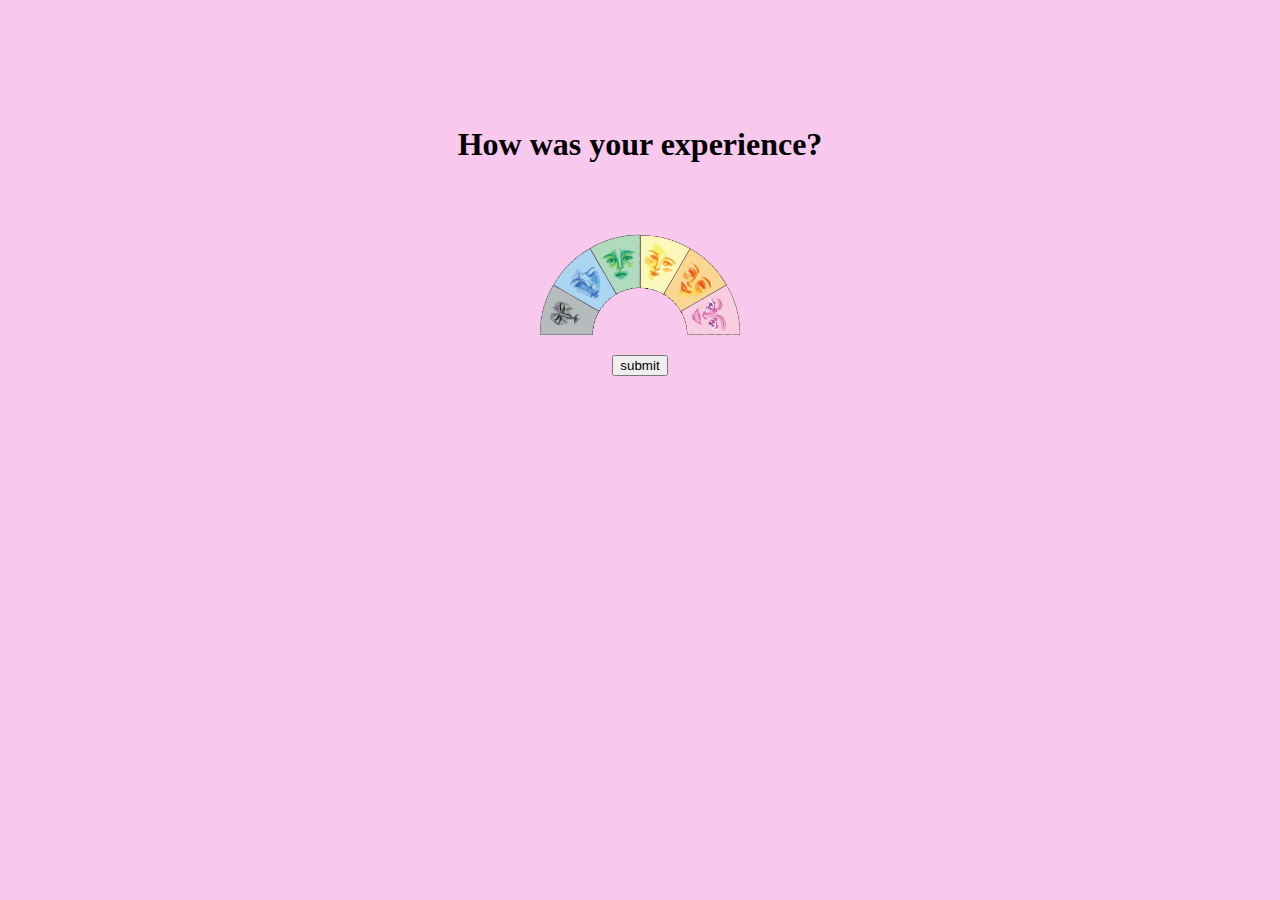
==== index.html @ 13cc4fb3 "fixes #5 - finished styling radio buttons as visuals. Also got prototype for #10" ====
<!DOCTYPE html>
<html lang="en">
<head>
    <meta charset="UTF-8">
    <link rel="stylesheet" href="index.css">
    <title>Sentiment Rating</title>
</head>
<body>
    <header></header>
    <section id="form-container">
        <form>
            <h1>How was your experience?</h1>
            <!-- The #rating-container will most likely be needed for styling the rainbow of choices -->
            <div id="rating-container"> 
                <!-- divs group image with label and picture. label allows for radio button selection functionality -->
                <div id="rating-1" class="rating-div">
                    <input type="radio" name="rating" class="rating-option" id="radio-1">
                    <label for="radio-1" id="label-1">
                        <img class="rating-img" src="images_arcs/very-negative.png" alt="very bad">
                    </label>
                </div>
                

                <div id="rating-2" class="rating-div">
                    <input type="radio" name="rating" class="rating-option" id="radio-2">
                    <label for="radio-2">
                        <img class="rating-img" src="images_arcs/negative.png" alt="bad">
                    </label>
                </div>
                
                <div id="rating-3" class="rating-div">
                    <input type="radio" name="rating" class="rating-option" id="radio-3">
                    <label for="radio-3">
                        <img class="rating-img" src="images_arcs/slightly-negative.png" alt="decent">
                    </label>
                </div>

                <div id="rating-4" class="rating-div">
                    <input type="radio" name="rating" class="rating-option" id="radio-4">
                    <label for="radio-4">
                        <img class="rating-img" src="images_arcs/slightly-positive.png" alt="good">
                    </label>
                </div>
                
                <div id="rating-5" class="rating-div">
                    <input type="radio" name="rating" class="rating-option" id="radio-5">
                    <label for="radio-5">
                        <img class="rating-img" src="images_arcs/positive.png" alt="very good">
                    </label>
                </div>

                <div id="rating-6" class="rating-div">
                    <input type="radio" name="rating" class="rating-option" id="radio-6">
                    <label for="radio-6">
                        <img class="rating-img" src="images_arcs/very-positive.png" alt="very good">
                    </label>
                </div>
                <!-- #Text-rating should have no default text; only update later with JS -->
                <p id="text-rating"></p>
            </div>
            <button>submit</button>
        </form>
    </section>
    <footer></footer>
</body>
</html>
---- index.css ----
/* define variables */
:root {
    --piece-arc-degrees: calc(180deg / 6);
    --form-container-width: 50%;
    --rating-container-width: calc(2 * var(--rating-img-width));
    --rating-container-top-margin: 100px;
    --page-color: #f9c9ed;
    --rating-img-width: 100px;
    --text-rating-width: 20%;
}

html {
    background-color: var(--page-color);
}

button {
    margin-top: 20px;
}

/* get rid of radio button look by making it transparent */
.rating-option {
    opacity: 0;
    /* Make sure radio buttons don't take up space in rating-divs - for proper rotation later */
    position: absolute;
    width: 0;
    height: 0;
}

.rating-img {
    width: var(--rating-img-width);
}

.rating-div {
    /* move all rating divs (containing input, img, label) to the same place (top left of container,
     with a rotation origin at the bottom right corner - for rotating into place later  */
    position: absolute;
    bottom: 0;
    left: 0;
    transform-origin: 100% 100%;
    /* make sure each div is exactly the dimensions of the image it holds */
    width: var(--rating-img-width);
    /* the div naturally has space for text, which takes up height. Remove this space by setting font size to 0 */
    font-size: 0;
}

.rating-img:hover {
    filter: brightness(120%);
}

/* prototype stylings for proof of concept purposes */
/* show which radio button is focused (useful for keyboard based selection) */
.rating-option:focus + label {
    filter: brightness(120%);
}
/* show which radio button is selected (clicked on) */
.rating-option:checked + label {
    filter: brightness(80%);
}

#text-rating {
    /* put paragraph at bottom of container */
    position: absolute;
    bottom: 0;
    /* 2. horizontally center paragraph and text */
    width: var(--text-rating-width);
    margin: 0 calc((100% - var(--text-rating-width)) / 2);
    text-align: center;
}

/* container - for form containing ratings */
#form-container {
    width: 50%;
    height: 100%;
    /* form-container must be at least as wide as its contents, + space (10px) for padding */
    min-width: calc(var(--rating-container-width) + 10px);
    /* center form-container within page */
    width: var(--form-container-width);
    margin: 10% auto;
    /* center button and h1 in form-container */
    text-align: center;
}

/* container for holding the rating arch */
#rating-container {
    height: calc(var(--rating-img-width) + 50px);
    width: calc(var(--rating-container-width));
    /* position: relative; is necessary to create some grounding for the .rating-option.  */
    position: relative;
    /* center rating-container within form-container */
    margin: 0 auto;
}

/* rotate the divs containing [radio, label, image] - don't need to rotate rating-1 */
#rating-2 {
    transform: rotate(var(--piece-arc-degrees));
}
#rating-3 {
    transform: rotate(calc(2 * var(--piece-arc-degrees)));
}
#rating-4 {
    transform: rotate(calc(3 * var(--piece-arc-degrees)));
}
#rating-5 {
    transform: rotate(calc(4 * var(--piece-arc-degrees)));
}
#rating-6 {
    transform: rotate(calc(5 * var(--piece-arc-degrees)));
}
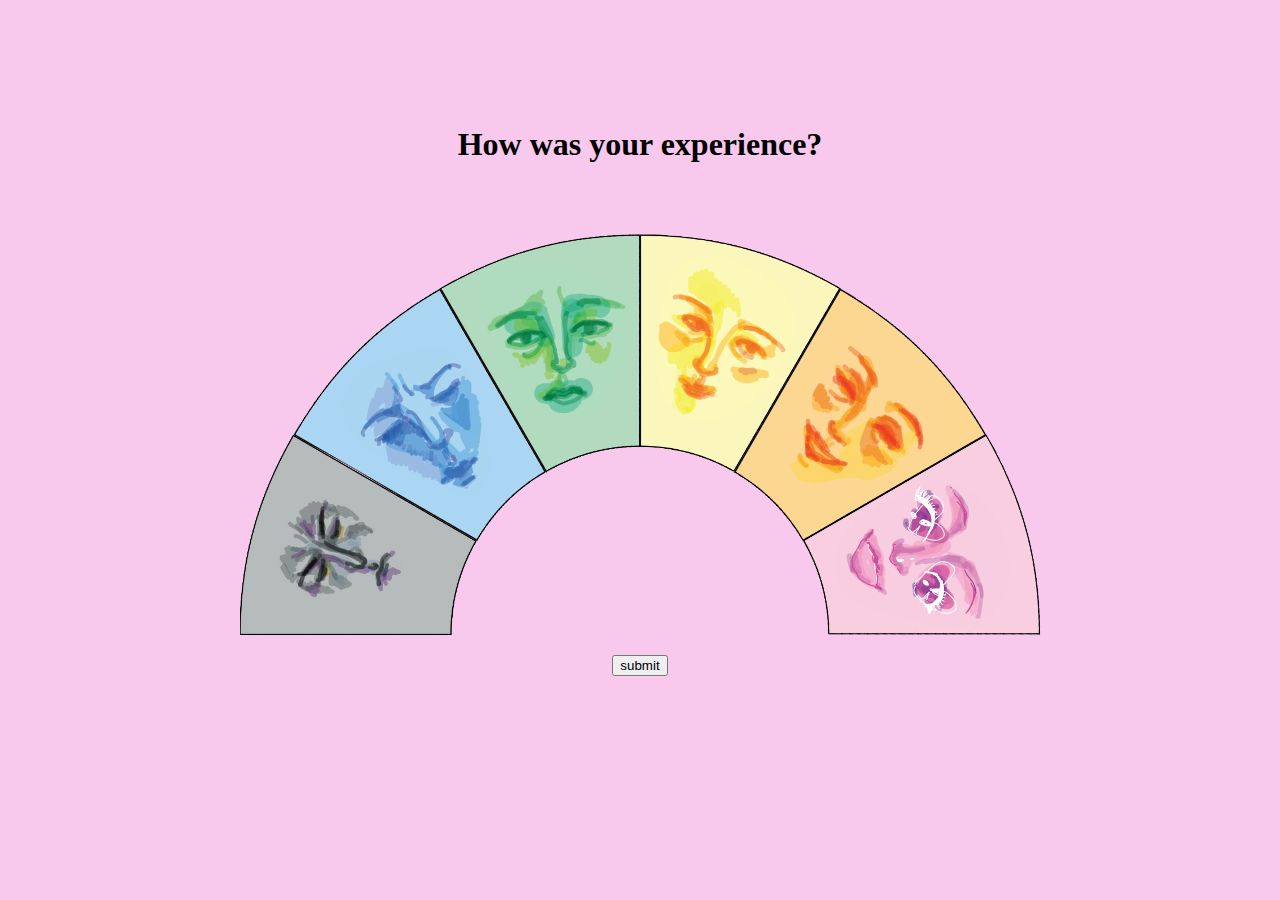
==== commit c6808f80: "fixes (potentially) #10 and fixed html img alts" ====
--- a/index.html
+++ b/index.html
@@ -16,7 +16,7 @@
                 <div id="rating-1" class="rating-div">
                     <input type="radio" name="rating" class="rating-option" id="radio-1">
                     <label for="radio-1" id="label-1">
-                        <img class="rating-img" src="images_arcs/very-negative.png" alt="very bad">
+                        <img class="rating-img" src="images_arcs/very-negative.png" alt="very negative">
                     </label>
                 </div>
                 
@@ -24,35 +24,35 @@
                 <div id="rating-2" class="rating-div">
                     <input type="radio" name="rating" class="rating-option" id="radio-2">
                     <label for="radio-2">
-                        <img class="rating-img" src="images_arcs/negative.png" alt="bad">
+                        <img class="rating-img" src="images_arcs/negative.png" alt="negative">
                     </label>
                 </div>
                 
                 <div id="rating-3" class="rating-div">
                     <input type="radio" name="rating" class="rating-option" id="radio-3">
                     <label for="radio-3">
-                        <img class="rating-img" src="images_arcs/slightly-negative.png" alt="decent">
+                        <img class="rating-img" src="images_arcs/slightly-negative.png" alt="slightly negative">
                     </label>
                 </div>
 
                 <div id="rating-4" class="rating-div">
                     <input type="radio" name="rating" class="rating-option" id="radio-4">
                     <label for="radio-4">
-                        <img class="rating-img" src="images_arcs/slightly-positive.png" alt="good">
+                        <img class="rating-img" src="images_arcs/slightly-positive.png" alt="slightly positive">
                     </label>
                 </div>
                 
                 <div id="rating-5" class="rating-div">
                     <input type="radio" name="rating" class="rating-option" id="radio-5">
                     <label for="radio-5">
-                        <img class="rating-img" src="images_arcs/positive.png" alt="very good">
+                        <img class="rating-img" src="images_arcs/positive.png" alt="positive">
                     </label>
                 </div>
 
                 <div id="rating-6" class="rating-div">
                     <input type="radio" name="rating" class="rating-option" id="radio-6">
                     <label for="radio-6">
-                        <img class="rating-img" src="images_arcs/very-positive.png" alt="very good">
+                        <img class="rating-img" src="images_arcs/very-positive.png" alt="very positive">
                     </label>
                 </div>
                 <!-- #Text-rating should have no default text; only update later with JS -->
--- a/index.css
+++ b/index.css
@@ -1,10 +1,10 @@
 /* define variables */
 :root {
+    --page-color: #f9c9ed;
     --piece-arc-degrees: calc(180deg / 6);
     --form-container-width: 50%;
     --rating-container-width: calc(2 * var(--rating-img-width));
     --rating-container-top-margin: 100px;
-    --page-color: #f9c9ed;
     --rating-img-width: 100px;
     --text-rating-width: 20%;
 }
@@ -42,19 +42,19 @@
     /* the div naturally has space for text, which takes up height. Remove this space by setting font size to 0 */
     font-size: 0;
 }
-
-.rating-img:hover {
-    filter: brightness(120%);
+/* prototype stylings for proof of concept purposes */
+/* brighten whichever radio button is focused (useful for keyboard based selection) */
+.rating-option:focus + label {
+    filter: brightness(110%);
 }
-
-/* prototype stylings for proof of concept purposes */
-/* show which radio button is focused (useful for keyboard based selection) */
-.rating-option:focus + label {
-    filter: brightness(120%);
-}
-/* show which radio button is selected (clicked on) */
+/* darken whichever radio button is selected (clicked on) */
 .rating-option:checked + label {
     filter: brightness(80%);
+}
+/* show which radio button is hovered over by mouse */
+.rating-img:hover {
+    /* shift out of arc - bring the pizza piece out of the pie slightly */
+    transform: translate(-5%, -2.5%);
 }
 
 #text-rating {
@@ -106,3 +106,29 @@
 #rating-6 {
     transform: rotate(calc(5 * var(--piece-arc-degrees)));
 }
+
+/* Vary size of rating tool based on screen size */
+/* Narrow devices (phones, 320px and up) */
+@media only screen and (min-width: 320px) {
+    :root {
+        --rating-img-width: 150px;
+    }
+}
+/* Small devices (portrait tablets and large phones, 600px and up) */
+@media only screen and (min-width: 600px) {
+    :root {
+        --rating-img-width: 200px;
+    }
+}
+/* Medium devices (landscape tablets, 768px and up) */
+@media only screen and (min-width: 768px) {
+    :root {
+        --rating-img-width: 300px;
+    }
+}
+/* Extra large devices (large laptops and desktops, 1200px and up) */
+@media only screen and (min-width: 1200px) {
+    :root {
+        --rating-img-width: 400px;
+    }
+}
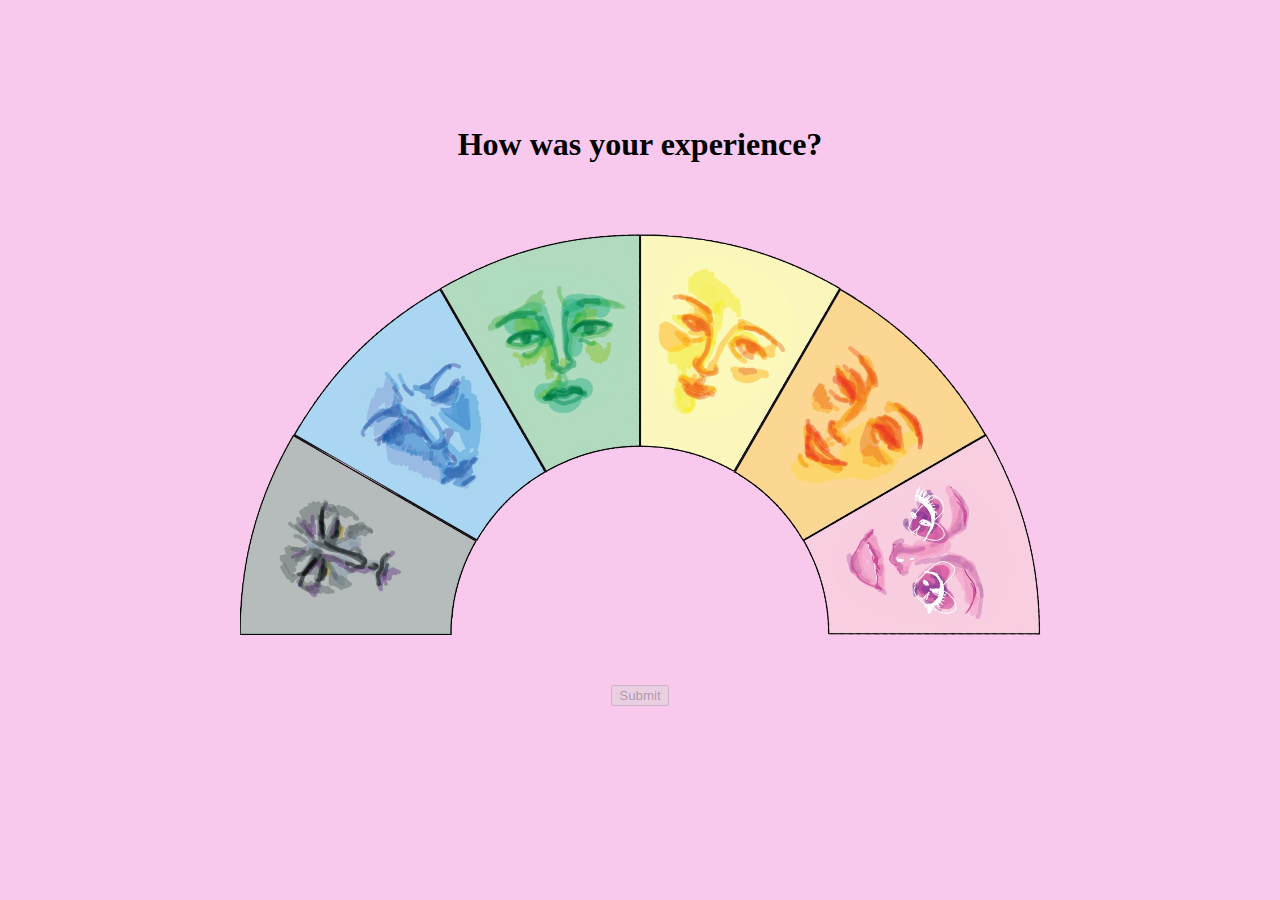
==== commit c9d15632: "Submit button leads to thank you page" ====
--- a/index.html
+++ b/index.html
@@ -3,62 +3,62 @@
 <head>
     <meta charset="UTF-8">
     <link rel="stylesheet" href="index.css">
+    <script src="index.js"></script>
     <title>Sentiment Rating</title>
 </head>
 <body>
     <header></header>
     <section id="form-container">
-        <form>
+        <form action="thanks.html">
             <h1>How was your experience?</h1>
             <!-- The #rating-container will most likely be needed for styling the rainbow of choices -->
             <div id="rating-container"> 
                 <!-- divs group image with label and picture. label allows for radio button selection functionality -->
-                <div id="rating-1" class="rating-div">
+                <div id="rating-1" class="rating-div js-rating-div" onmouseover="hoverRatingDiv(this, 'very negative')" onclick="clickRatingDiv(this, 'very negative')">
                     <input type="radio" name="rating" class="rating-option" id="radio-1">
                     <label for="radio-1" id="label-1">
                         <img class="rating-img" src="images_arcs/very-negative.png" alt="very negative">
                     </label>
                 </div>
                 
-
-                <div id="rating-2" class="rating-div">
+                <div id="rating-2" class="rating-div js-rating-div" onmouseover="hoverRatingDiv(this, 'negative')" onclick="clickRatingDiv(this, 'negative')">
                     <input type="radio" name="rating" class="rating-option" id="radio-2">
                     <label for="radio-2">
                         <img class="rating-img" src="images_arcs/negative.png" alt="negative">
                     </label>
                 </div>
                 
-                <div id="rating-3" class="rating-div">
+                <div id="rating-3" class="rating-div js-rating-div" onmouseover="hoverRatingDiv(this, 'slightly negative')" onclick="clickRatingDiv(this, 'slightly negative')">
                     <input type="radio" name="rating" class="rating-option" id="radio-3">
                     <label for="radio-3">
                         <img class="rating-img" src="images_arcs/slightly-negative.png" alt="slightly negative">
                     </label>
                 </div>
 
-                <div id="rating-4" class="rating-div">
+                <div id="rating-4" class="rating-div js-rating-div" onmouseover="hoverRatingDiv(this, 'slightly positive')" onclick="clickRatingDiv(this, 'slightly positive')">
                     <input type="radio" name="rating" class="rating-option" id="radio-4">
                     <label for="radio-4">
                         <img class="rating-img" src="images_arcs/slightly-positive.png" alt="slightly positive">
                     </label>
                 </div>
                 
-                <div id="rating-5" class="rating-div">
+                <div id="rating-5" class="rating-div js-rating-div" onmouseover="hoverRatingDiv(this, 'positive')" onclick="clickRatingDiv(this, 'positive')">
                     <input type="radio" name="rating" class="rating-option" id="radio-5">
                     <label for="radio-5">
                         <img class="rating-img" src="images_arcs/positive.png" alt="positive">
                     </label>
                 </div>
 
-                <div id="rating-6" class="rating-div">
+                <div id="rating-6" class="rating-div js-rating-div" onmouseover="hoverRatingDiv(this, 'very positive')" onclick="clickRatingDiv(this, 'very positive')">
                     <input type="radio" name="rating" class="rating-option" id="radio-6">
                     <label for="radio-6">
                         <img class="rating-img" src="images_arcs/very-positive.png" alt="very positive">
                     </label>
                 </div>
                 <!-- #Text-rating should have no default text; only update later with JS -->
-                <p id="text-rating"></p>
+                <p id="text-rating" class="js-text-rating"></p>
             </div>
-            <button>submit</button>
+            <button type="submit" id="submit-button" disabled>Submit</button>
         </form>
     </section>
     <footer></footer>
--- a/index.css
+++ b/index.css
@@ -7,6 +7,7 @@
     --rating-container-top-margin: 100px;
     --rating-img-width: 100px;
     --text-rating-width: 20%;
+    --text-rating-font-size: calc(var(--rating-img-width) / 10);
 }
 
 html {
@@ -14,7 +15,11 @@
 }
 
 button {
-    margin-top: 20px;
+    margin-top: 50px;
+}
+
+.js-text-rating {
+    text-transform: capitalize;
 }
 
 /* get rid of radio button look by making it transparent */
@@ -28,35 +33,38 @@
 
 .rating-img {
     width: var(--rating-img-width);
+    /* Animate translation movement */
+    transition: transform 0.3s ease;
 }
 
 .rating-div {
-    /* move all rating divs (containing input, img, label) to the same place (top left of container,
-     with a rotation origin at the bottom right corner - for rotating into place later  */
+    /* move all rating divs containing [input, img, label] to same place (top left of container) */
     position: absolute;
     bottom: 0;
     left: 0;
+    /* put rotation origin at the bottom right corner - for rotating into place later  */
     transform-origin: 100% 100%;
+    -ms-transform-origin: 100% 100%;
+    -moz-transform-origin: 100% 100%;
+    -webkit-transform-origin: 100% 100%;
+    -o-transform-origin: 100% 100%;
     /* make sure each div is exactly the dimensions of the image it holds */
     width: var(--rating-img-width);
     /* the div naturally has space for text, which takes up height. Remove this space by setting font size to 0 */
     font-size: 0;
 }
-/* prototype stylings for proof of concept purposes */
-/* brighten whichever radio button is focused (useful for keyboard based selection) */
-.rating-option:focus + label {
-    filter: brightness(110%);
+
+/* prototype styles for proof of concept */
+.rating-div:focus {
+    filter: brightness(1.2);
 }
-/* darken whichever radio button is selected (clicked on) */
-.rating-option:checked + label {
-    filter: brightness(80%);
-}
-/* show which radio button is hovered over by mouse */
+/* show which radio button is hovered over by mouse or focused (by keyboard)*/
 .rating-img:hover {
     /* shift out of arc - bring the pizza piece out of the pie slightly */
     transform: translate(-5%, -2.5%);
 }
 
+/* paragraph tag containing rating of text */
 #text-rating {
     /* put paragraph at bottom of container */
     position: absolute;
@@ -65,6 +73,8 @@
     width: var(--text-rating-width);
     margin: 0 calc((100% - var(--text-rating-width)) / 2);
     text-align: center;
+    /* set font-size for when it is edited with JS */
+    font-size: var(--text-rating-font-size);
 }
 
 /* container - for form containing ratings */
@@ -93,18 +103,39 @@
 /* rotate the divs containing [radio, label, image] - don't need to rotate rating-1 */
 #rating-2 {
     transform: rotate(var(--piece-arc-degrees));
+    /* handle support for multiple browsers */
+    -ms-transform: rotate(var(--piece-arc-degrees));
+    -moz-transform: rotate(var(--piece-arc-degrees));
+    -webkit-transform: rotate(var(--piece-arc-degrees));
+    -o-transform: rotate(var(--piece-arc-degrees));
 }
 #rating-3 {
     transform: rotate(calc(2 * var(--piece-arc-degrees)));
+    -ms-transform: rotate(calc(2 * var(--piece-arc-degrees)));
+    -moz-transform: rotate(calc(2 * var(--piece-arc-degrees)));
+    -webkit-transform: rotate(calc(2 * var(--piece-arc-degrees)));
+    -o-transform: rotate(calc(2 * var(--piece-arc-degrees)));
 }
 #rating-4 {
     transform: rotate(calc(3 * var(--piece-arc-degrees)));
+    -ms-transform: rotate(calc(3 * var(--piece-arc-degrees)));
+    -moz-transform: rotate(calc(3 * var(--piece-arc-degrees)));
+    -webkit-transform: rotate(calc(3 * var(--piece-arc-degrees)));
+    -o-transform: rotate(calc(3 * var(--piece-arc-degrees)));
 }
 #rating-5 {
     transform: rotate(calc(4 * var(--piece-arc-degrees)));
+    -ms-transform: rotate(calc(4 * var(--piece-arc-degrees)));
+    -moz-transform: rotate(calc(4 * var(--piece-arc-degrees)));
+    -webkit-transform: rotate(calc(4 * var(--piece-arc-degrees)));
+    -o-transform: rotate(calc(4 * var(--piece-arc-degrees)));
 }
 #rating-6 {
     transform: rotate(calc(5 * var(--piece-arc-degrees)));
+    -ms-transform: rotate(calc(5 * var(--piece-arc-degrees)));
+    -moz-transform: rotate(calc(5 * var(--piece-arc-degrees)));
+    -webkit-transform: rotate(calc(5 * var(--piece-arc-degrees)));
+    -o-transform: rotate(calc(5 * var(--piece-arc-degrees)));
 }
 
 /* Vary size of rating tool based on screen size */
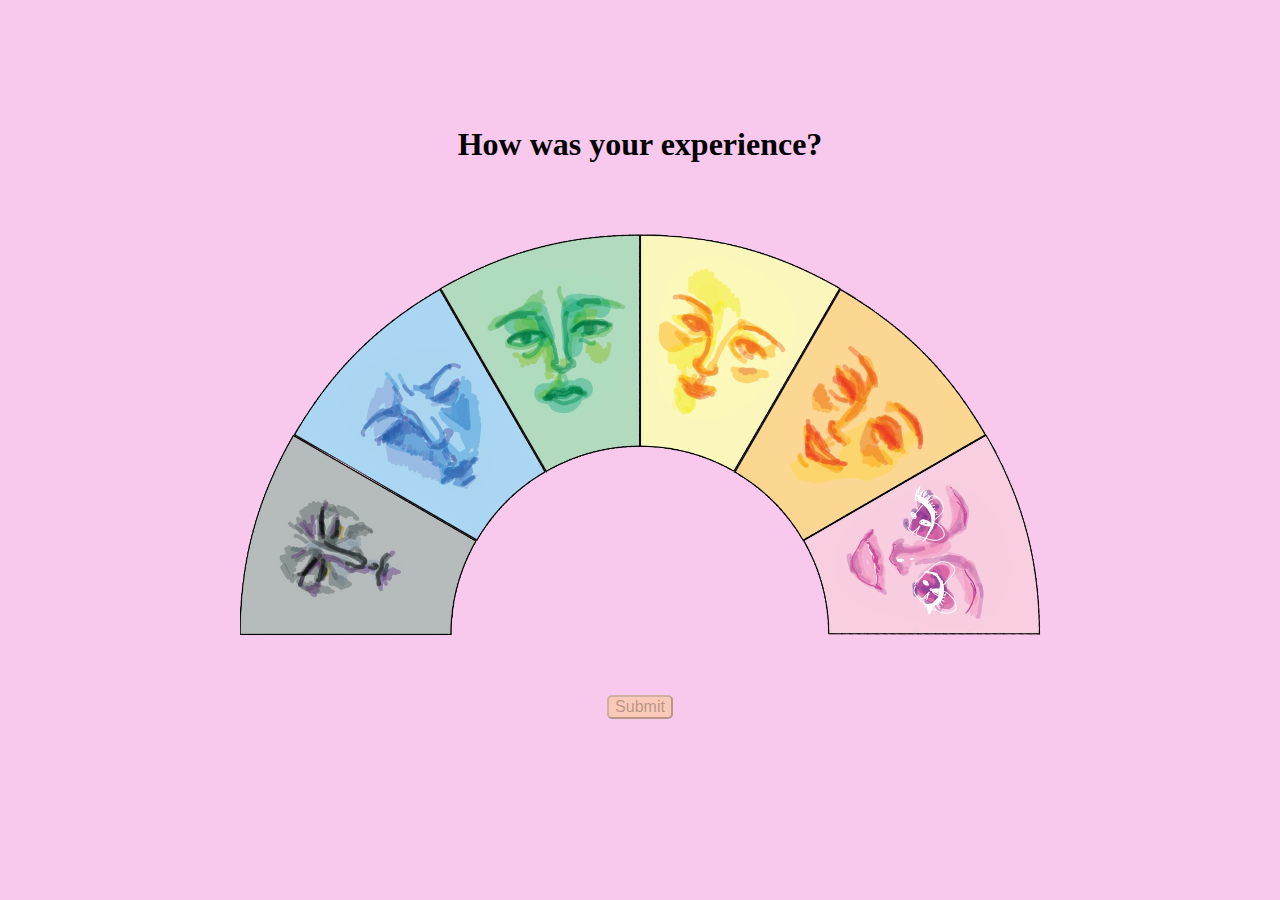
==== commit dd5d8849: "Updated comments and added more" ====
--- a/index.html
+++ b/index.html
@@ -13,49 +13,50 @@
             <h1>How was your experience?</h1>
             <!-- The #rating-container will most likely be needed for styling the rainbow of choices -->
             <div id="rating-container"> 
-                <!-- divs group image with label and picture. label allows for radio button selection functionality -->
+                <!-- Divs group image with label and picture. label allows for radio button selection functionality, picture is for creating the arch -->
+                <!-- Option 1: Very Negative -->
                 <div id="rating-1" class="rating-div js-rating-div" onmouseover="hoverRatingDiv(this, 'very negative')" onclick="clickRatingDiv(this, 'very negative')">
                     <input type="radio" name="rating" class="rating-option" id="radio-1">
                     <label for="radio-1" id="label-1">
                         <img class="rating-img" src="images_arcs/very-negative.png" alt="very negative">
                     </label>
                 </div>
-                
+                <!-- Option 2: Negative -->
                 <div id="rating-2" class="rating-div js-rating-div" onmouseover="hoverRatingDiv(this, 'negative')" onclick="clickRatingDiv(this, 'negative')">
                     <input type="radio" name="rating" class="rating-option" id="radio-2">
                     <label for="radio-2">
                         <img class="rating-img" src="images_arcs/negative.png" alt="negative">
                     </label>
                 </div>
-                
+                <!-- Option 3: Slighlty Negative -->
                 <div id="rating-3" class="rating-div js-rating-div" onmouseover="hoverRatingDiv(this, 'slightly negative')" onclick="clickRatingDiv(this, 'slightly negative')">
                     <input type="radio" name="rating" class="rating-option" id="radio-3">
                     <label for="radio-3">
                         <img class="rating-img" src="images_arcs/slightly-negative.png" alt="slightly negative">
                     </label>
                 </div>
-
+                <!-- Option 4: Slightly Positive -->
                 <div id="rating-4" class="rating-div js-rating-div" onmouseover="hoverRatingDiv(this, 'slightly positive')" onclick="clickRatingDiv(this, 'slightly positive')">
                     <input type="radio" name="rating" class="rating-option" id="radio-4">
                     <label for="radio-4">
                         <img class="rating-img" src="images_arcs/slightly-positive.png" alt="slightly positive">
                     </label>
                 </div>
-                
+                <!-- Option 5: Positive -->
                 <div id="rating-5" class="rating-div js-rating-div" onmouseover="hoverRatingDiv(this, 'positive')" onclick="clickRatingDiv(this, 'positive')">
                     <input type="radio" name="rating" class="rating-option" id="radio-5">
                     <label for="radio-5">
                         <img class="rating-img" src="images_arcs/positive.png" alt="positive">
                     </label>
                 </div>
-
+                <!-- Option 6: Very Positive -->
                 <div id="rating-6" class="rating-div js-rating-div" onmouseover="hoverRatingDiv(this, 'very positive')" onclick="clickRatingDiv(this, 'very positive')">
                     <input type="radio" name="rating" class="rating-option" id="radio-6">
                     <label for="radio-6">
                         <img class="rating-img" src="images_arcs/very-positive.png" alt="very positive">
                     </label>
                 </div>
-                <!-- #Text-rating should have no default text; only update later with JS -->
+                <!-- #text-rating should have no default text; only update later with JS -->
                 <p id="text-rating" class="js-text-rating"></p>
             </div>
             <button type="submit" id="submit-button" disabled>Submit</button>
--- a/index.css
+++ b/index.css
@@ -1,4 +1,4 @@
-/* define variables */
+/* Define variables */
 :root {
     --page-color: #f9c9ed;
     --piece-arc-degrees: calc(180deg / 6);
@@ -14,15 +14,21 @@
     background-color: var(--page-color);
 }
 
+/* Style button for submitting satisfaction rating */
 button {
-    margin-top: 50px;
+    margin-top: 60px;
+    background-color: #fac9b8;
+    cursor: pointer;
+    font-size: 16px;
+    border-radius: 5px;
 }
 
+/* Change the text of the #text-rating paragraph tag to be capitalized */
 .js-text-rating {
     text-transform: capitalize;
 }
 
-/* get rid of radio button look by making it transparent */
+/* Get rid of radio button look by making it transparent */
 .rating-option {
     opacity: 0;
     /* Make sure radio buttons don't take up space in rating-divs - for proper rotation later */
@@ -31,79 +37,91 @@
     height: 0;
 }
 
+/* Smoothly transition the visual effects of hovering and clicking */
 .rating-img {
     width: var(--rating-img-width);
     /* Animate translation movement */
     transition: transform 0.3s ease;
 }
+.js-rating-div {
+    /* slowly darken/brighten rather than immediately */
+    transition: 0.3s ease;
+}
 
+/* Prepare rating-divs for proper rotation */
 .rating-div {
-    /* move all rating divs containing [input, img, label] to same place (top left of container) */
+    /* Move all rating divs containing [input, img, label] to same place (top left of container) */
     position: absolute;
     bottom: 0;
     left: 0;
-    /* put rotation origin at the bottom right corner - for rotating into place later  */
+    /* Put rotation origin at the bottom right corner - for rotating into place later  */
     transform-origin: 100% 100%;
     -ms-transform-origin: 100% 100%;
     -moz-transform-origin: 100% 100%;
     -webkit-transform-origin: 100% 100%;
     -o-transform-origin: 100% 100%;
-    /* make sure each div is exactly the dimensions of the image it holds */
+    /* Make sure each div is exactly the dimensions of the image it holds */
     width: var(--rating-img-width);
-    /* the div naturally has space for text, which takes up height. Remove this space by setting font size to 0 */
+    /* The div naturally has space for text, which takes up height. Remove this space by setting font size to 0 */
     font-size: 0;
 }
 
-/* prototype styles for proof of concept */
+/* Give a box shadow to the button when hovered */
+button:hover {
+    box-shadow: 0 4px 12px black;
+}
+
+/* Show which option is focused by slightly brightening - can't apply same hover styles 
+since imgs can't be hovered, and the div being translated doesn't do anything */
 .rating-div:focus {
     filter: brightness(1.2);
 }
-/* show which radio button is hovered over by mouse or focused (by keyboard)*/
+/* Show which radio button is hovered over by mouse or focused (by keyboard)*/
 .rating-img:hover {
-    /* shift out of arc - bring the pizza piece out of the pie slightly */
+    /* Shift out of arc - bring the pizza piece out of the pie slightly */
     transform: translate(-5%, -2.5%);
 }
 
-/* paragraph tag containing rating of text */
+/* Paragraph tag containing rating of text */
 #text-rating {
-    /* put paragraph at bottom of container */
+    /* Put paragraph at bottom of container */
     position: absolute;
     bottom: 0;
-    /* 2. horizontally center paragraph and text */
+    /* Horizontally center paragraph and text */
     width: var(--text-rating-width);
     margin: 0 calc((100% - var(--text-rating-width)) / 2);
     text-align: center;
-    /* set font-size for when it is edited with JS */
+    /* Set font-size for when it is edited with JS */
     font-size: var(--text-rating-font-size);
 }
 
-/* container - for form containing ratings */
+/* Container - for form containing ratings */
 #form-container {
     width: 50%;
     height: 100%;
     /* form-container must be at least as wide as its contents, + space (10px) for padding */
     min-width: calc(var(--rating-container-width) + 10px);
-    /* center form-container within page */
+    /* Center form-container within page */
     width: var(--form-container-width);
     margin: 10% auto;
-    /* center button and h1 in form-container */
+    /* Center button and h1 in form-container */
     text-align: center;
 }
 
-/* container for holding the rating arch */
+/* Container for holding the rating arch */
 #rating-container {
     height: calc(var(--rating-img-width) + 50px);
     width: calc(var(--rating-container-width));
-    /* position: relative; is necessary to create some grounding for the .rating-option.  */
+    /* Position: relative; is necessary to create some grounding for the .rating-option.  */
     position: relative;
-    /* center rating-container within form-container */
+    /* Center rating-container within form-container */
     margin: 0 auto;
 }
 
-/* rotate the divs containing [radio, label, image] - don't need to rotate rating-1 */
+/* Rotate the divs containing [radio, label, image] - don't need to rotate rating-1 */
 #rating-2 {
     transform: rotate(var(--piece-arc-degrees));
-    /* handle support for multiple browsers */
+    /* Handle support for multiple browsers */
     -ms-transform: rotate(var(--piece-arc-degrees));
     -moz-transform: rotate(var(--piece-arc-degrees));
     -webkit-transform: rotate(var(--piece-arc-degrees));
